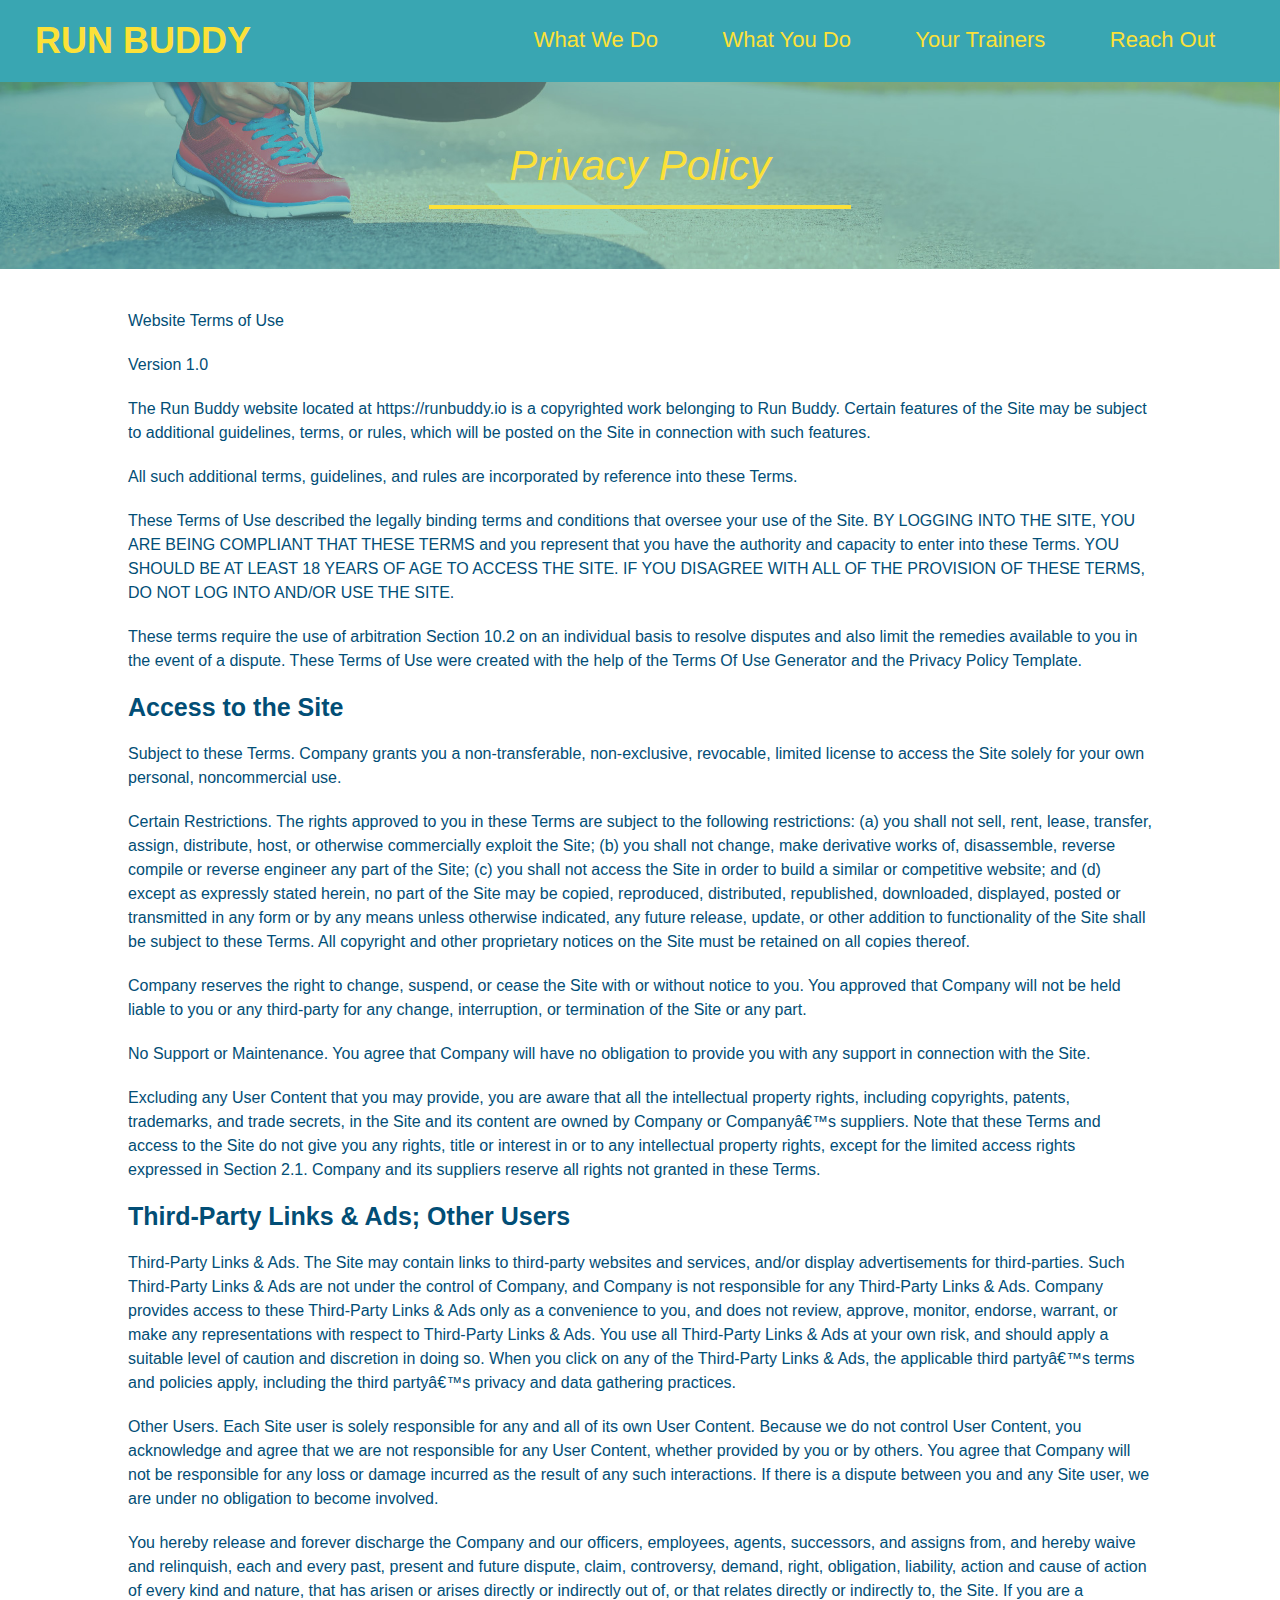
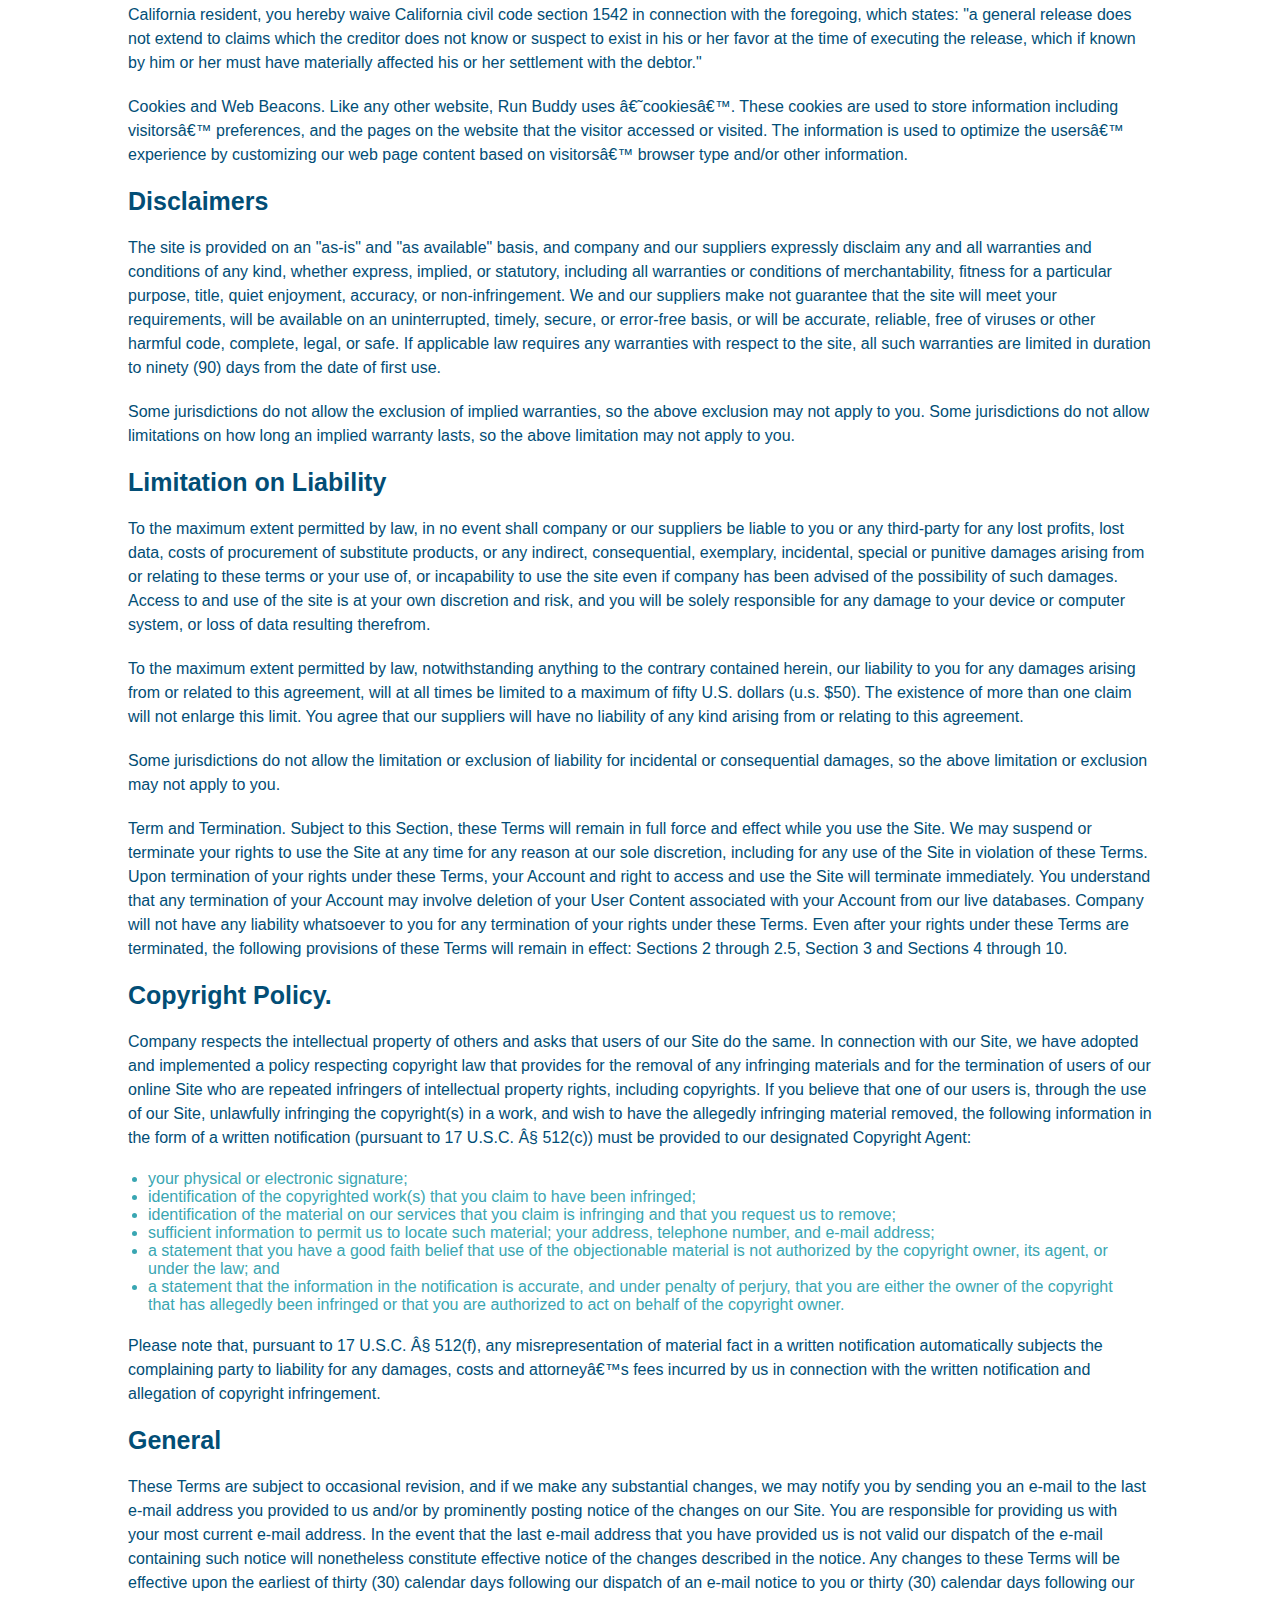
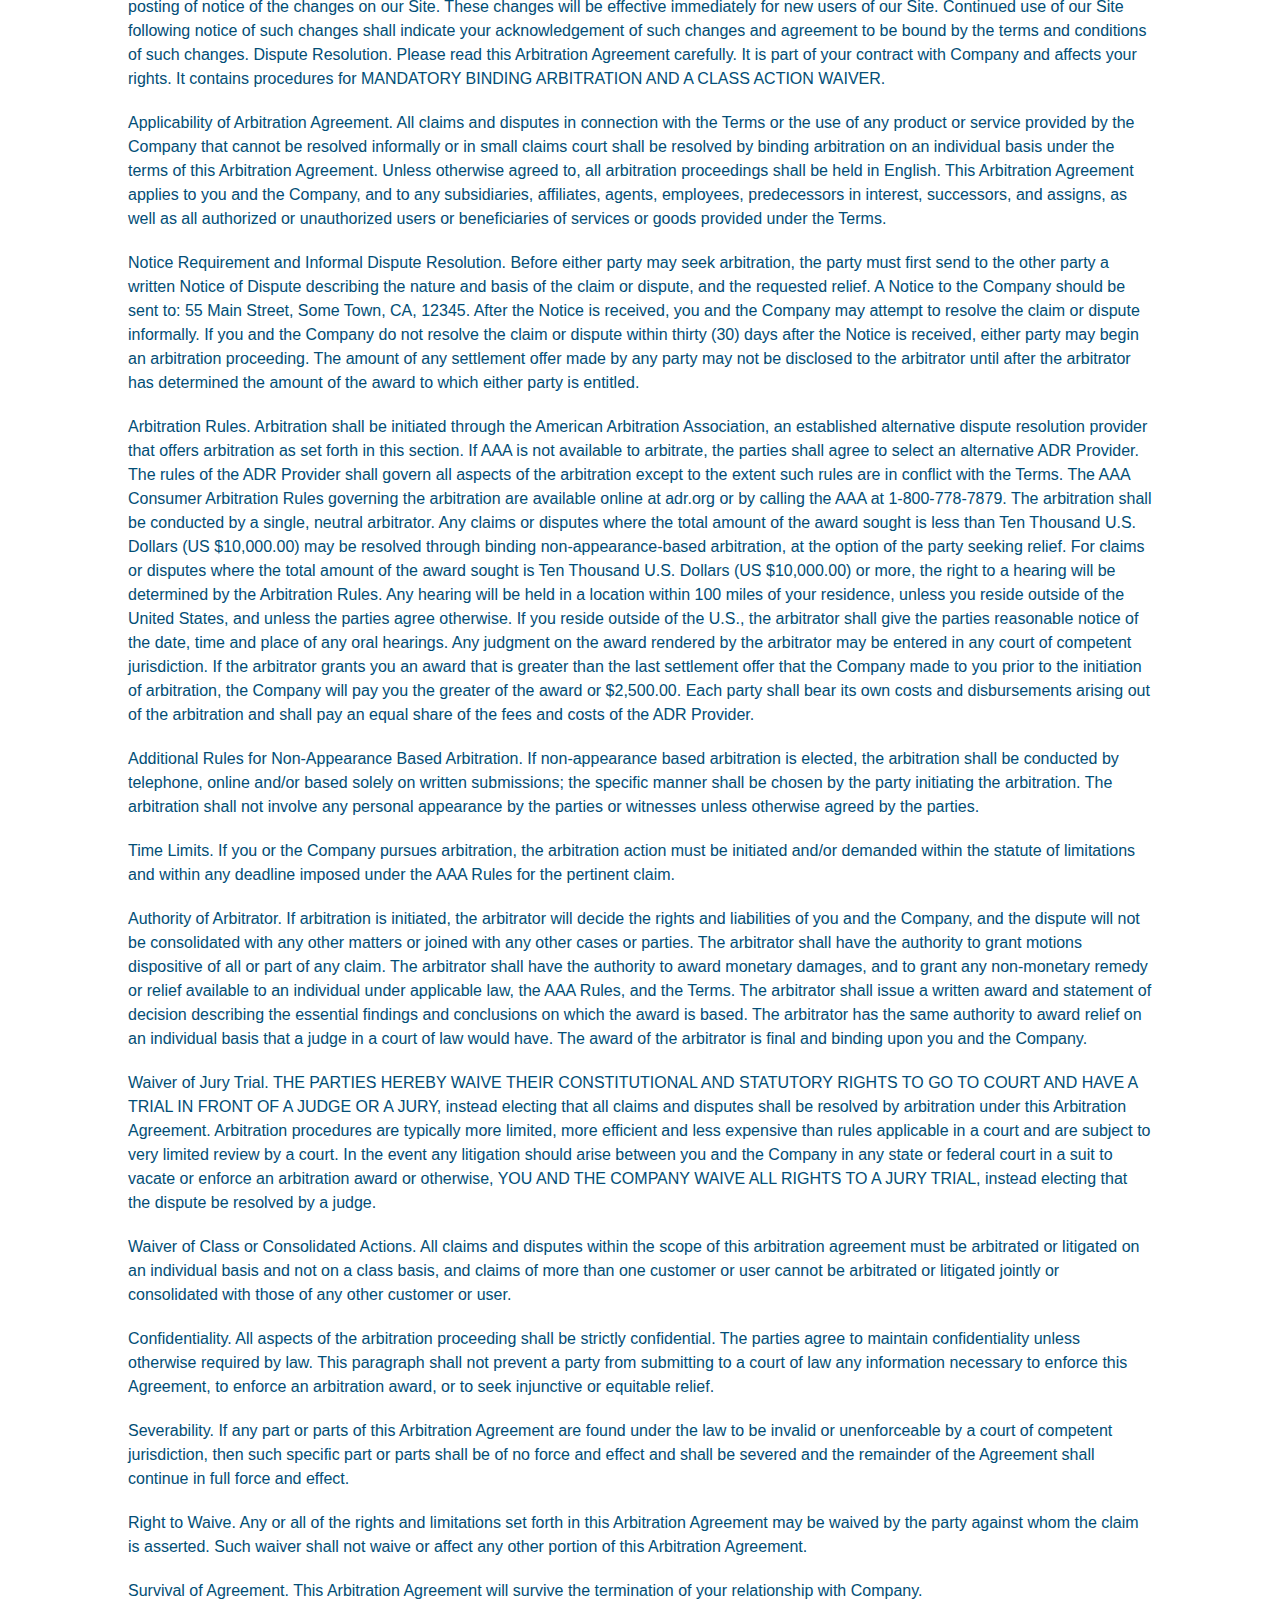
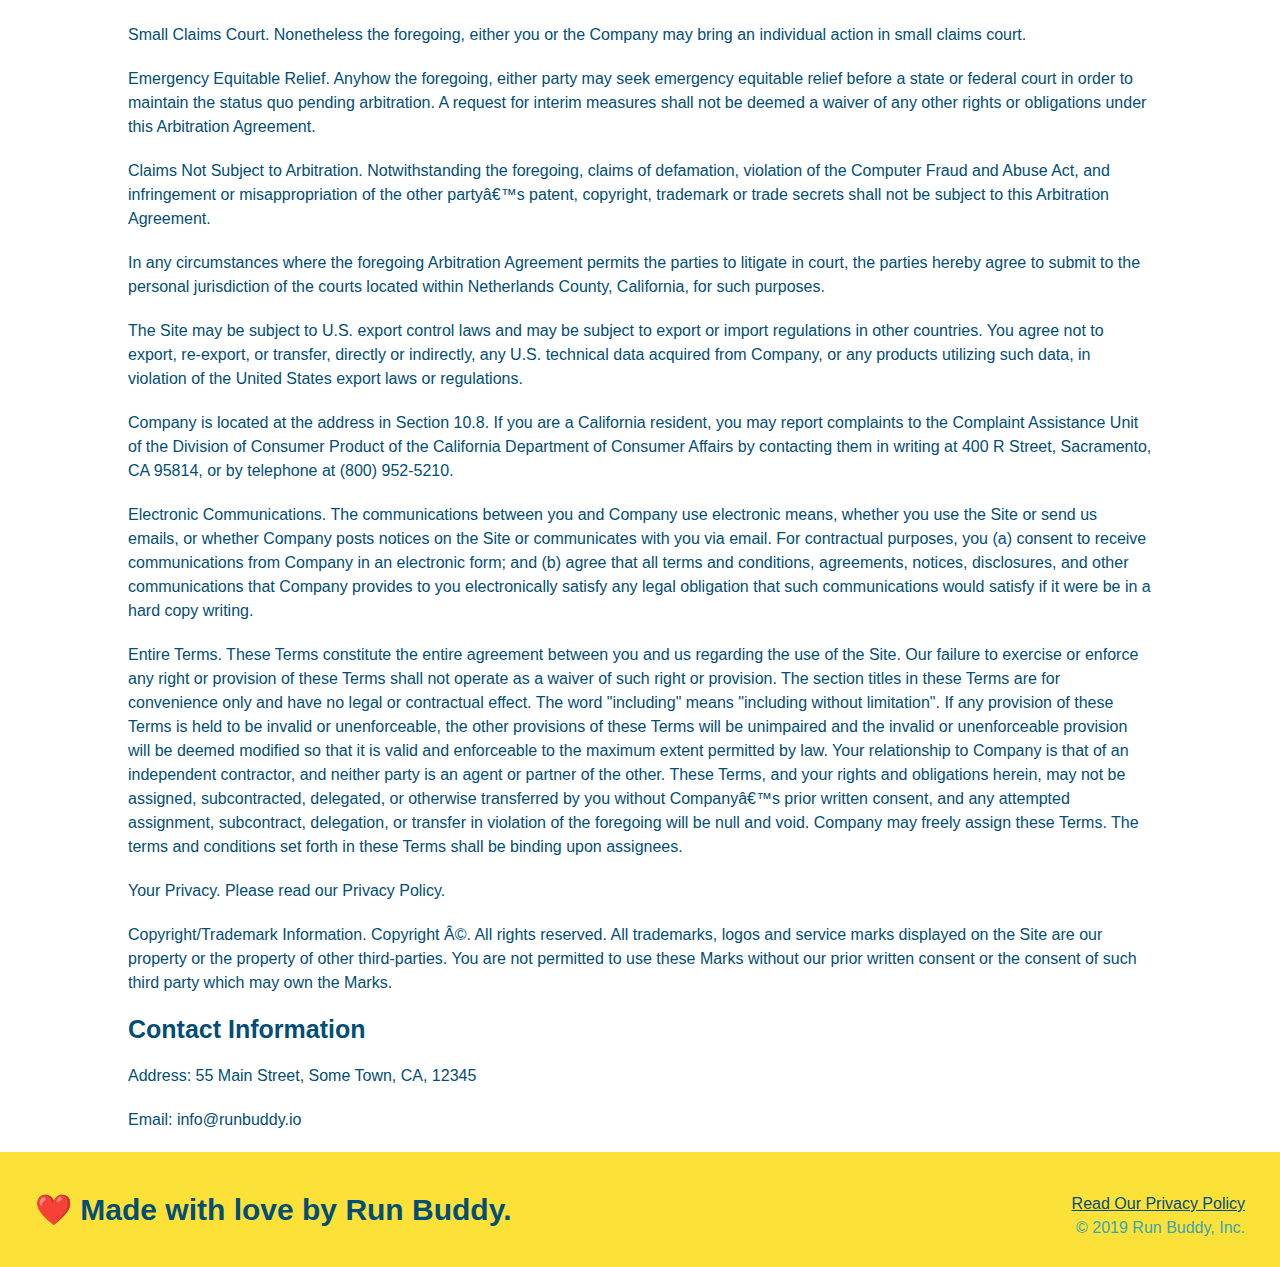
==== privacy-policy.html @ 928c6109 "privacy policy" ====
<html lang="en">
    <head>
        <meta charset="UTF-8" />
        <title>Privacy Policy - Run Buddy</title>
        <link rel="stylesheet" href="./assets/css/style.css" />
        <link rel="stylesheet" href="./assets/css/secondary-styles.css" />
    </head>
    <body>
        <!--navigation-->

        <header>
            <h1>
                <a href="/">RUN BUDDY</a>
            </h1>
            <nav>
                <!--Unordered list element-->
                <ul>
                    <!-- List item element-->
                    <li>
                        <!-- Anchor element-->
                        <a href="./index.html#what-we-do">What We Do</a>
                    </li>
                    <li>
                        <a href="./index.html#what-you-do">What You Do</a>
                    </li>
                    <li>
                        <a href="./index.html#your-trainers">Your Trainers</a>
                    </li>
                    <li>
                        <a href="./index.html#reach-out">Reach Out</a>
                    </li>
                </ul>

            </nav>
        </header>

        <section class="hero hero-secondary">
            <h2 class="page-title">
                Privacy Policy
            </h2>
        </section>
        <article class="secondary-content">
            <p>
                Website Terms of Use
              </p>
        
              <p>
                Version 1.0
              </p>
        
              <p>
                The Run Buddy website located at https://runbuddy.io is a copyrighted work belonging to Run Buddy. Certain
                features of the Site may be subject to additional guidelines, terms, or rules, which will be posted on the Site
                in connection with such features.
              </p>
        
              <p>
                All such additional terms, guidelines, and rules are incorporated by reference into these Terms.
              </p>
        
              <p>
                These Terms of Use described the legally binding terms and conditions that oversee your use of the Site. BY
                LOGGING INTO THE SITE, YOU ARE BEING COMPLIANT THAT THESE TERMS and you represent that you have the authority
                and capacity to enter into these Terms. YOU SHOULD BE AT LEAST 18 YEARS OF AGE TO ACCESS THE SITE. IF YOU
                DISAGREE WITH ALL OF THE PROVISION OF THESE TERMS, DO NOT LOG INTO AND/OR USE THE SITE.
              </p>
        
              <p>
                These terms require the use of arbitration Section 10.2 on an individual basis to resolve disputes and also
                limit the remedies available to you in the event of a dispute. These Terms of Use were created with the help of
                the Terms Of Use Generator and the Privacy Policy Template.
              </p>
        
              <h3>
                Access to the Site
              </h3>
        
              <p>
                Subject to these Terms. Company grants you a non-transferable, non-exclusive, revocable, limited license to
                access the Site solely for your own personal, noncommercial use.
              </p>
        
              <p>
                Certain Restrictions. The rights approved to you in these Terms are subject to the following restrictions: (a)
                you shall not sell, rent, lease, transfer, assign, distribute, host, or otherwise commercially exploit the Site;
                (b) you shall not change, make derivative works of, disassemble, reverse compile or reverse engineer any part of
                the Site; (c) you shall not access the Site in order to build a similar or competitive website; and (d) except
                as expressly stated herein, no part of the Site may be copied, reproduced, distributed, republished, downloaded,
                displayed, posted or transmitted in any form or by any means unless otherwise indicated, any future release,
                update, or other addition to functionality of the Site shall be subject to these Terms. All copyright and other
                proprietary notices on the Site must be retained on all copies thereof.
              </p>
        
              <p>
                Company reserves the right to change, suspend, or cease the Site with or without notice to you. You approved
                that Company will not be held liable to you or any third-party for any change, interruption, or termination of
                the Site or any part.
              </p>
        
              <p>
                No Support or Maintenance. You agree that Company will have no obligation to provide you with any support in
                connection with the Site.
              </p>
        
              <p>
                Excluding any User Content that you may provide, you are aware that all the intellectual property rights,
                including copyrights, patents, trademarks, and trade secrets, in the Site and its content are owned by Company
                or Companyâ€™s suppliers. Note that these Terms and access to the Site do not give you any rights, title or
                interest in or to any intellectual property rights, except for the limited access rights expressed in Section
                2.1. Company and its suppliers reserve all rights not granted in these Terms.
              </p>
        
              <h3>
                Third-Party Links & Ads; Other Users
              </h3>
        
              <p>
                Third-Party Links & Ads. The Site may contain links to third-party websites and services, and/or display
                advertisements for third-parties. Such Third-Party Links & Ads are not under the control of Company, and Company
                is not responsible for any Third-Party Links & Ads. Company provides access to these Third-Party Links & Ads
                only as a convenience to you, and does not review, approve, monitor, endorse, warrant, or make any
                representations with respect to Third-Party Links & Ads. You use all Third-Party Links & Ads at your own risk,
                and should apply a suitable level of caution and discretion in doing so. When you click on any of the
                Third-Party Links & Ads, the applicable third partyâ€™s terms and policies apply, including the third partyâ€™s
                privacy and data gathering practices.
              </p>
        
              <p>
                Other Users. Each Site user is solely responsible for any and all of its own User Content. Because we do not
                control User Content, you acknowledge and agree that we are not responsible for any User Content, whether
                provided by you or by others. You agree that Company will not be responsible for any loss or damage incurred as
                the result of any such interactions. If there is a dispute between you and any Site user, we are under no
                obligation to become involved.
              </p>
        
              <p>
                You hereby release and forever discharge the Company and our officers, employees, agents, successors, and
                assigns from, and hereby waive and relinquish, each and every past, present and future dispute, claim,
                controversy, demand, right, obligation, liability, action and cause of action of every kind and nature, that has
                arisen or arises directly or indirectly out of, or that relates directly or indirectly to, the Site. If you are
                a California resident, you hereby waive California civil code section 1542 in connection with the foregoing,
                which states: "a general release does not extend to claims which the creditor does not know or suspect to exist
                in his or her favor at the time of executing the release, which if known by him or her must have materially
                affected his or her settlement with the debtor."
              </p>
        
              <p>
                Cookies and Web Beacons. Like any other website, Run Buddy uses â€˜cookiesâ€™. These cookies are used to store
                information including visitorsâ€™ preferences, and the pages on the website that the visitor accessed or visited.
                The information is used to optimize the usersâ€™ experience by customizing our web page content based on visitorsâ€™
                browser type and/or other information.
              </p>
        
              <h3>
                Disclaimers
              </h3>
        
              <p>
                The site is provided on an "as-is" and "as available" basis, and company and our suppliers expressly disclaim
                any and all warranties and conditions of any kind, whether express, implied, or statutory, including all
                warranties or conditions of merchantability, fitness for a particular purpose, title, quiet enjoyment, accuracy,
                or non-infringement. We and our suppliers make not guarantee that the site will meet your requirements, will be
                available on an uninterrupted, timely, secure, or error-free basis, or will be accurate, reliable, free of
                viruses or other harmful code, complete, legal, or safe. If applicable law requires any warranties with respect
                to the site, all such warranties are limited in duration to ninety (90) days from the date of first use.
              </p>
        
              <p>
                Some jurisdictions do not allow the exclusion of implied warranties, so the above exclusion may not apply to
                you. Some jurisdictions do not allow limitations on how long an implied warranty lasts, so the above limitation
                may not apply to you.
              </p>
        
              <h3>
                Limitation on Liability
              </h3>
        
              <p>
                To the maximum extent permitted by law, in no event shall company or our suppliers be liable to you or any
                third-party for any lost profits, lost data, costs of procurement of substitute products, or any indirect,
                consequential, exemplary, incidental, special or punitive damages arising from or relating to these terms or
                your use of, or incapability to use the site even if company has been advised of the possibility of such
                damages. Access to and use of the site is at your own discretion and risk, and you will be solely responsible
                for any damage to your device or computer system, or loss of data resulting therefrom.
              </p>
        
              <p>
                To the maximum extent permitted by law, notwithstanding anything to the contrary contained herein, our liability
                to you for any damages arising from or related to this agreement, will at all times be limited to a maximum of
                fifty U.S. dollars (u.s. $50). The existence of more than one claim will not enlarge this limit. You agree that
                our suppliers will have no liability of any kind arising from or relating to this agreement.
              </p>
        
              <p>
                Some jurisdictions do not allow the limitation or exclusion of liability for incidental or consequential
                damages, so the above limitation or exclusion may not apply to you.
              </p>
        
              <p>
                Term and Termination. Subject to this Section, these Terms will remain in full force and effect while you use
                the Site. We may suspend or terminate your rights to use the Site at any time for any reason at our sole
                discretion, including for any use of the Site in violation of these Terms. Upon termination of your rights under
                these Terms, your Account and right to access and use the Site will terminate immediately. You understand that
                any termination of your Account may involve deletion of your User Content associated with your Account from our
                live databases. Company will not have any liability whatsoever to you for any termination of your rights under
                these Terms. Even after your rights under these Terms are terminated, the following provisions of these Terms
                will remain in effect: Sections 2 through 2.5, Section 3 and Sections 4 through 10.
              </p>
        
              <h3>
                Copyright Policy.
              </h3>
        
              <p>
                Company respects the intellectual property of others and asks that users of our Site do the same. In connection
                with our Site, we have adopted and implemented a policy respecting copyright law that provides for the removal
                of any infringing materials and for the termination of users of our online Site who are repeated infringers of
                intellectual property rights, including copyrights. If you believe that one of our users is, through the use of
                our Site, unlawfully infringing the copyright(s) in a work, and wish to have the allegedly infringing material
                removed, the following information in the form of a written notification (pursuant to 17 U.S.C. Â§ 512(c)) must
                be provided to our designated Copyright Agent:
              </p>
        
              <ul>
                <li>
                  your physical or electronic signature;
                </li>
                <li>
                  identification of the copyrighted work(s) that you claim to have been infringed;
                </li>
                <li>
                  identification of the material on our services that you claim is infringing and that you request us to remove;
                </li>
                <li>
                  sufficient information to permit us to locate such material; your address, telephone number, and e-mail
                  address;
                </li>
                <li>
                  a statement that you have a good faith belief that use of the objectionable material is not authorized by the
                  copyright owner, its agent, or under the law; and
                </li>
                <li>
                  a statement that the information in the notification is accurate, and under penalty of perjury, that you are
                  either the owner of the copyright that has allegedly been infringed or that you are authorized to act on
                  behalf of the copyright owner.
                </li>
              </ul>
        
              <p>
                Please note that, pursuant to 17 U.S.C. Â§ 512(f), any misrepresentation of material fact in a written
                notification automatically subjects the complaining party to liability for any damages, costs and attorneyâ€™s
                fees incurred by us in connection with the written notification and allegation of copyright infringement.
              </p>
        
              <h3>
                General
              </h3>
        
              <p>
                These Terms are subject to occasional revision, and if we make any substantial changes, we may notify you by
                sending you an e-mail to the last e-mail address you provided to us and/or by prominently posting notice of the
                changes on our Site. You are responsible for providing us with your most current e-mail address. In the event
                that the last e-mail address that you have provided us is not valid our dispatch of the e-mail containing such
                notice will nonetheless constitute effective notice of the changes described in the notice. Any changes to these
                Terms will be effective upon the earliest of thirty (30) calendar days following our dispatch of an e-mail
                notice to you or thirty (30) calendar days following our posting of notice of the changes on our Site. These
                changes will be effective immediately for new users of our Site. Continued use of our Site following notice of
                such changes shall indicate your acknowledgement of such changes and agreement to be bound by the terms and
                conditions of such changes. Dispute Resolution. Please read this Arbitration Agreement carefully. It is part of
                your contract with Company and affects your rights. It contains procedures for MANDATORY BINDING ARBITRATION AND
                A CLASS ACTION WAIVER.
              </p>
        
              <p>
                Applicability of Arbitration Agreement. All claims and disputes in connection with the Terms or the use of any
                product or service provided by the Company that cannot be resolved informally or in small claims court shall be
                resolved by binding arbitration on an individual basis under the terms of this Arbitration Agreement. Unless
                otherwise agreed to, all arbitration proceedings shall be held in English. This Arbitration Agreement applies to
                you and the Company, and to any subsidiaries, affiliates, agents, employees, predecessors in interest,
                successors, and assigns, as well as all authorized or unauthorized users or beneficiaries of services or goods
                provided under the Terms.
              </p>
        
              <p>
                Notice Requirement and Informal Dispute Resolution. Before either party may seek arbitration, the party must
                first send to the other party a written Notice of Dispute describing the nature and basis of the claim or
                dispute, and the requested relief. A Notice to the Company should be sent to: 55 Main Street, Some Town, CA,
                12345. After the Notice is received, you and the Company may attempt to resolve the claim or dispute informally.
                If you and the Company do not resolve the claim or dispute within thirty (30) days after the Notice is received,
                either party may begin an arbitration proceeding. The amount of any settlement offer made by any party may not
                be disclosed to the arbitrator until after the arbitrator has determined the amount of the award to which either
                party is entitled.
              </p>
        
              <p>
                Arbitration Rules. Arbitration shall be initiated through the American Arbitration Association, an established
                alternative dispute resolution provider that offers arbitration as set forth in this section. If AAA is not
                available to arbitrate, the parties shall agree to select an alternative ADR Provider. The rules of the ADR
                Provider shall govern all aspects of the arbitration except to the extent such rules are in conflict with the
                Terms. The AAA Consumer Arbitration Rules governing the arbitration are available online at adr.org or by
                calling the AAA at 1-800-778-7879. The arbitration shall be conducted by a single, neutral arbitrator. Any
                claims or disputes where the total amount of the award sought is less than Ten Thousand U.S. Dollars (US
                $10,000.00) may be resolved through binding non-appearance-based arbitration, at the option of the party seeking
                relief. For claims or disputes where the total amount of the award sought is Ten Thousand U.S. Dollars (US
                $10,000.00) or more, the right to a hearing will be determined by the Arbitration Rules. Any hearing will be
                held in a location within 100 miles of your residence, unless you reside outside of the United States, and
                unless the parties agree otherwise. If you reside outside of the U.S., the arbitrator shall give the parties
                reasonable notice of the date, time and place of any oral hearings. Any judgment on the award rendered by the
                arbitrator may be entered in any court of competent jurisdiction. If the arbitrator grants you an award that is
                greater than the last settlement offer that the Company made to you prior to the initiation of arbitration, the
                Company will pay you the greater of the award or $2,500.00. Each party shall bear its own costs and
                disbursements arising out of the arbitration and shall pay an equal share of the fees and costs of the ADR
                Provider.
              </p>
        
              <p>
                Additional Rules for Non-Appearance Based Arbitration. If non-appearance based arbitration is elected, the
                arbitration shall be conducted by telephone, online and/or based solely on written submissions; the specific
                manner shall be chosen by the party initiating the arbitration. The arbitration shall not involve any personal
                appearance by the parties or witnesses unless otherwise agreed by the parties.
              </p>
        
              <p>
                Time Limits. If you or the Company pursues arbitration, the arbitration action must be initiated and/or demanded
                within the statute of limitations and within any deadline imposed under the AAA Rules for the pertinent claim.
              </p>
        
              <p>
                Authority of Arbitrator. If arbitration is initiated, the arbitrator will decide the rights and liabilities of
                you and the Company, and the dispute will not be consolidated with any other matters or joined with any other
                cases or parties. The arbitrator shall have the authority to grant motions dispositive of all or part of any
                claim. The arbitrator shall have the authority to award monetary damages, and to grant any non-monetary remedy
                or relief available to an individual under applicable law, the AAA Rules, and the Terms. The arbitrator shall
                issue a written award and statement of decision describing the essential findings and conclusions on which the
                award is based. The arbitrator has the same authority to award relief on an individual basis that a judge in a
                court of law would have. The award of the arbitrator is final and binding upon you and the Company.
              </p>
        
              <p>
                Waiver of Jury Trial. THE PARTIES HEREBY WAIVE THEIR CONSTITUTIONAL AND STATUTORY RIGHTS TO GO TO COURT AND HAVE
                A TRIAL IN FRONT OF A JUDGE OR A JURY, instead electing that all claims and disputes shall be resolved by
                arbitration under this Arbitration Agreement. Arbitration procedures are typically more limited, more efficient
                and less expensive than rules applicable in a court and are subject to very limited review by a court. In the
                event any litigation should arise between you and the Company in any state or federal court in a suit to vacate
                or enforce an arbitration award or otherwise, YOU AND THE COMPANY WAIVE ALL RIGHTS TO A JURY TRIAL, instead
                electing that the dispute be resolved by a judge.
              </p>
        
              <p>
                Waiver of Class or Consolidated Actions. All claims and disputes within the scope of this arbitration agreement
                must be arbitrated or litigated on an individual basis and not on a class basis, and claims of more than one
                customer or user cannot be arbitrated or litigated jointly or consolidated with those of any other customer or
                user.
              </p>
        
              <p>
                Confidentiality. All aspects of the arbitration proceeding shall be strictly confidential. The parties agree to
                maintain confidentiality unless otherwise required by law. This paragraph shall not prevent a party from
                submitting to a court of law any information necessary to enforce this Agreement, to enforce an arbitration
                award, or to seek injunctive or equitable relief.
              </p>
        
              <p>
                Severability. If any part or parts of this Arbitration Agreement are found under the law to be invalid or
                unenforceable by a court of competent jurisdiction, then such specific part or parts shall be of no force and
                effect and shall be severed and the remainder of the Agreement shall continue in full force and effect.
              </p>
        
              <p>
                Right to Waive. Any or all of the rights and limitations set forth in this Arbitration Agreement may be waived
                by the party against whom the claim is asserted. Such waiver shall not waive or affect any other portion of this
                Arbitration Agreement.
              </p>
        
              <p>
                Survival of Agreement. This Arbitration Agreement will survive the termination of your relationship with
                Company.
              </p>
        
              <p>
                Small Claims Court. Nonetheless the foregoing, either you or the Company may bring an individual action in small
                claims court.
              </p>
        
              <p>
                Emergency Equitable Relief. Anyhow the foregoing, either party may seek emergency equitable relief before a
                state or federal court in order to maintain the status quo pending arbitration. A request for interim measures
                shall not be deemed a waiver of any other rights or obligations under this Arbitration Agreement.
              </p>
        
              <p>
                Claims Not Subject to Arbitration. Notwithstanding the foregoing, claims of defamation, violation of the
                Computer Fraud and Abuse Act, and infringement or misappropriation of the other partyâ€™s patent, copyright,
                trademark or trade secrets shall not be subject to this Arbitration Agreement.
              </p>
        
              <p>
                In any circumstances where the foregoing Arbitration Agreement permits the parties to litigate in court, the
                parties hereby agree to submit to the personal jurisdiction of the courts located within Netherlands County,
                California, for such purposes.
              </p>
        
              <p>
                The Site may be subject to U.S. export control laws and may be subject to export or import regulations in other
                countries. You agree not to export, re-export, or transfer, directly or indirectly, any U.S. technical data
                acquired from Company, or any products utilizing such data, in violation of the United States export laws or
                regulations.
              </p>
        
              <p>
                Company is located at the address in Section 10.8. If you are a California resident, you may report complaints
                to the Complaint Assistance Unit of the Division of Consumer Product of the California Department of Consumer
                Affairs by contacting them in writing at 400 R Street, Sacramento, CA 95814, or by telephone at (800) 952-5210.
              </p>
        
              <p>
                Electronic Communications. The communications between you and Company use electronic means, whether you use the
                Site or send us emails, or whether Company posts notices on the Site or communicates with you via email. For
                contractual purposes, you (a) consent to receive communications from Company in an electronic form; and (b)
                agree that all terms and conditions, agreements, notices, disclosures, and other communications that Company
                provides to you electronically satisfy any legal obligation that such communications would satisfy if it were be
                in a hard copy writing.
              </p>
        
              <p>
                Entire Terms. These Terms constitute the entire agreement between you and us regarding the use of the Site. Our
                failure to exercise or enforce any right or provision of these Terms shall not operate as a waiver of such right
                or provision. The section titles in these Terms are for convenience only and have no legal or contractual
                effect. The word "including" means "including without limitation". If any provision of these Terms is held to be
                invalid or unenforceable, the other provisions of these Terms will be unimpaired and the invalid or
                unenforceable provision will be deemed modified so that it is valid and enforceable to the maximum extent
                permitted by law. Your relationship to Company is that of an independent contractor, and neither party is an
                agent or partner of the other. These Terms, and your rights and obligations herein, may not be assigned,
                subcontracted, delegated, or otherwise transferred by you without Companyâ€™s prior written consent, and any
                attempted assignment, subcontract, delegation, or transfer in violation of the foregoing will be null and void.
                Company may freely assign these Terms. The terms and conditions set forth in these Terms shall be binding upon
                assignees.
              </p>
        
              <p>
                Your Privacy. Please read our Privacy Policy.
              </p>
        
              <p>
                Copyright/Trademark Information. Copyright Â©. All rights reserved. All trademarks, logos and service marks
                displayed on the Site are our property or the property of other third-parties. You are not permitted to use
                these Marks without our prior written consent or the consent of such third party which may own the Marks.
              </p>
        
              <h3>
                Contact Information
              </h3>
        
              <p>
                Address: 55 Main Street, Some Town, CA, 12345
              </p>
        
              <p>
                Email: info@runbuddy.io
              </p>
        
        </article>

        <!-- footer-->
        <footer>
            <h2>❤️ Made with love by Run Buddy.</h2>
            <div>
                <a href="#">Read Our Privacy Policy</a><br />
                &copy; 2019 Run Buddy, Inc.
            </div>
        </footer>
    </body>
</html>
---- assets/css/style.css ----
body {
    font-family: Helvetica, Arial, sans-serif;
    color: #39a6b2;
}

/* apply styles to the <header> */
header {
    padding: 20px 35px;
    background-color: #39a6b2;
}

header h1 {
    font-weight: bold;
    font-size: 36px;
    color: #fce138;
    margin: 0;
    display: inline;
}

header a {
    text-decoration: none;
    color: #fce138
}

header nav {
    float: right;
    margin: 7px 0;
}

header nav ul li {
    display: inline;
}

header nav ul li a {
    margin: 0 30px;
    font-weight: lighter;
    font-size: 22px;
}

* {
    margin: 0;
    padding: 0;
    box-sizing: border-box;
}

footer {
    background: #fce138;
    width: 100%;
    padding: 40px 35px;
}

footer h2 {
    display: inline;
    color: #024e76;
    font-size: 30px;
    margin: 0;
}

footer div {
    float: right;
    line-height: 1.5;
    text-align: right;
}

footer a {
    color: #024e76;
}

section {
    padding: 60px;
}

/* Hero Style Start */
.hero {
    background-image: url("../images/hero-bg.jpg");
    height: 600px;
    background-size: cover;
    background-position: center;
    position: relative;
}

/* these two colors will override the ones above in .hero */
.hero-secondary {
    background-color: black;
    color: red;
}

.hero-form {
    border: 3px solid #024e76;
    background-color:#fce138;
    padding: 20px;
    width: 500px;
    color: #024e76;
    position: absolute;
    bottom: 120px;
    right: 140px;
}

.hero-form h3 {
    font-size: 24px;
    margin:0;
}

.hero-form p {
    margin: 5px 0 15px 0;
}

.form-input {
    border: 1px solid #024e76;
    display: block;
    padding: 7px 15px;
    font-size: 16px;
    color: #024e76;
    width: 94%;
    margin-bottom: 15px;
}

.hero-form label {
    margin: 0 5
}

.hero-form button {
    color: #fce138;
    background-color: #024e76;
    border: none;
    padding: 10px 20px;
    font-size: 16px;
}

/* Hero Style End */

.intro {
    text-align: center;
}

.intro p {
    line-height: 1.7;
    color: #39a6b2;
    width: 80%;
    font-size: 20px;
    margin: 0 auto;
}

.steps {
    text-align: center;
    background: #fce138;
}

.steps div {
    margin-bottom: 80px;
}

.steps img {
    width: 15%;
    margin: 10px 0
}

.steps h3 {
    color: #024e76;
    font-size: 46px;
    margin-top: 10px;
}

.steps p {
    color: #39a6b2;
    font-size: 23px;
}

.steps span {
    font-size: 38px;
}

.section-title {
    font-size: 55px;
    color: #024e76;
    margin-bottom: 35px;
    padding: 0 100px 20px 100px;
    display: inline-block;
    border-bottom: 3px solid;
}

.primary-border {
    border-color: #fce138;
}

.secondary-border {
    border-color: #39a6b2;
}
.trainers {
     text-align: center;
 }

.trainer {
    width: 900px;
    margin: 0 auto 30px auto;
    background: #024e76;
    color: #fce138;
    overflow: auto
}

.trainer img {
    width: 35%;
    float: left;
}

.trainer-bio {
    padding: 35px;
    float: left;
    width: 65%;
}

.text-left {
    text-align: left;
}

.text-right {
    text-align: right;
}

.trainer-bio h3 {
    font-size: 32px;
    margin-bottom: 8px;
}

.trainer-bio h4 {
    font-weight: lighter;
    font-size: 26px;
    margin-bottom: 25px;
}

.trainer-bio p {
    font-size: 17px;
    line-height: 1.3;
}

/* REACH OUT STYLES START */
.contact {
    background: #024e76;
    text-align: center;
}

.contact h2 {
    color: #fce138;
}

.contact-info iframe {
    width: 400px;
    height: 400px;
}

.contact-info div {
    width: 410px;
    display: inline-block;
    vertical-align: top;
    text-align: left;
    margin: 30px 0 0 60px;
    color: white;
}

.contact-info h3 {
    color: #fce138;
    font-size: 32px;
}

.contact-info p, .contact-info address {
    margin: 20px 0;
    line-height: 1.5;
    font-size: 20px;
    font-style: normal;
}

.contact-info a {
    color: #fce138;
}

/* REACH OUT STYLES END */
---- assets/css/secondary-styles.css ----
.hero {
    background-position: bottom;
    height: auto;
    text-align: center;
    margin-bottom: 40px;
}

.page-title {
    color: #fce138;
    display: inline-block;
    border-bottom: 4px solid #fce138;
    padding: 0 80px 15px 80px;
    font-weight: normal;
    font-size: 42px;
    font-style: italic;
}

.secondary-content {
    width: 80%;
    margin:auto;
    color:#024e76;
}

.secondary-content h3 {
    font-size: 25px;
    margin: 20px 0 20px 0;
}

.secondary-content p {
    font-size: 16px;
    line-height: 1.5;
    margin: 20px 0 20px 0;
}

.secondary-content ul {
    margin: 15px 20px 15px 20px;
}

.secondary-content ul li {
    color: #39a6b2;
}
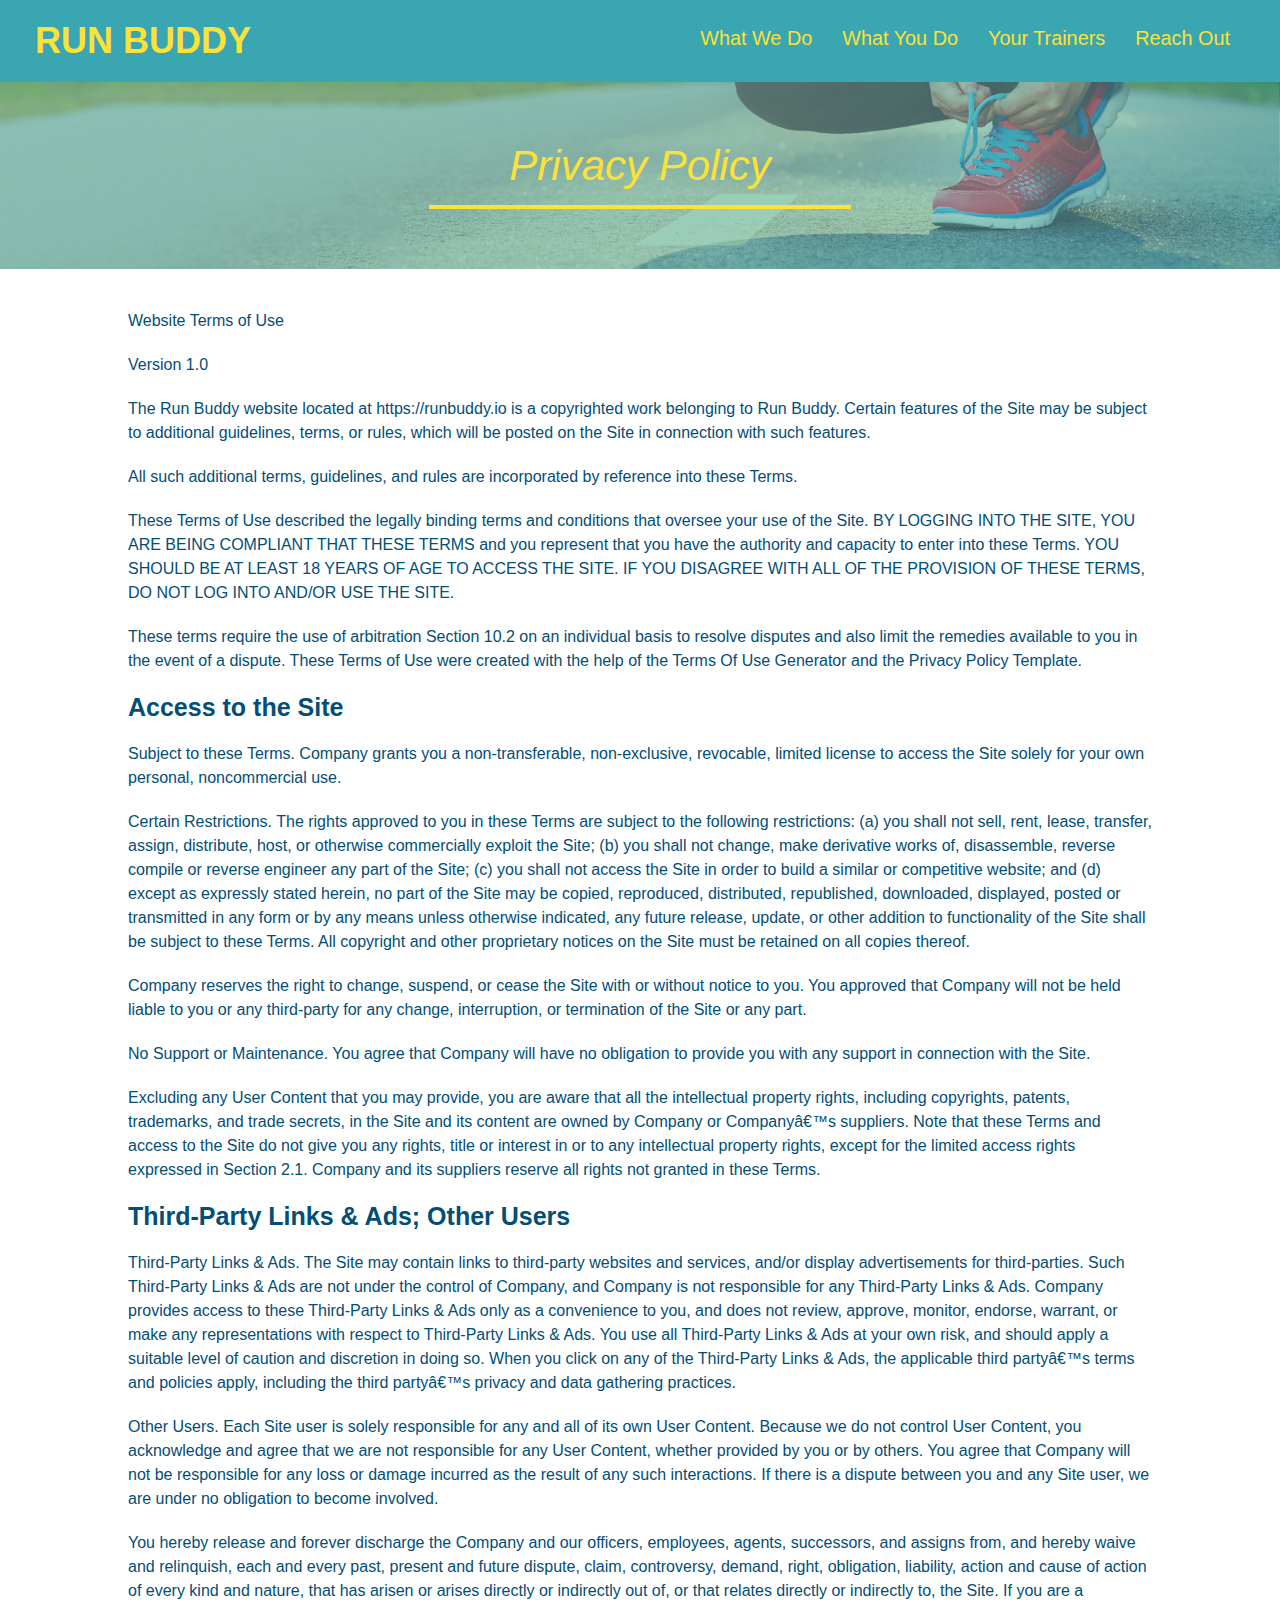
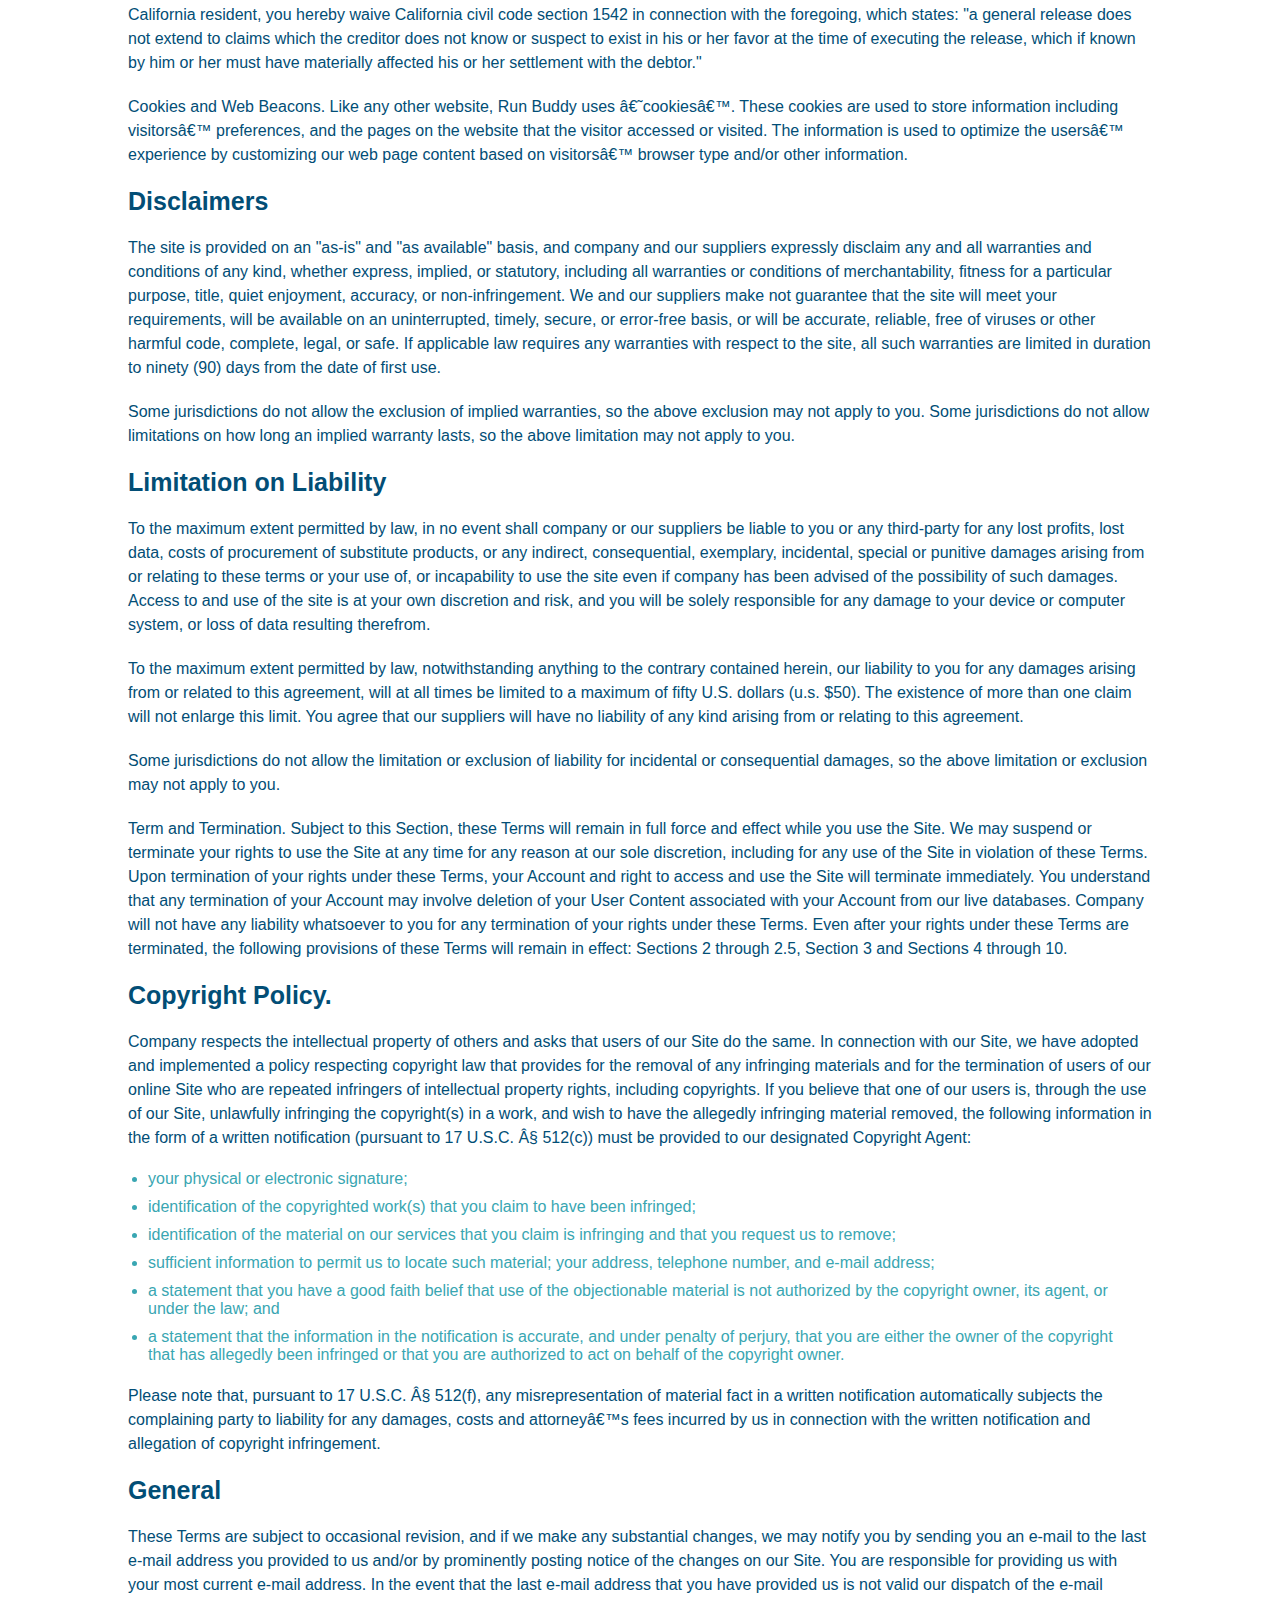
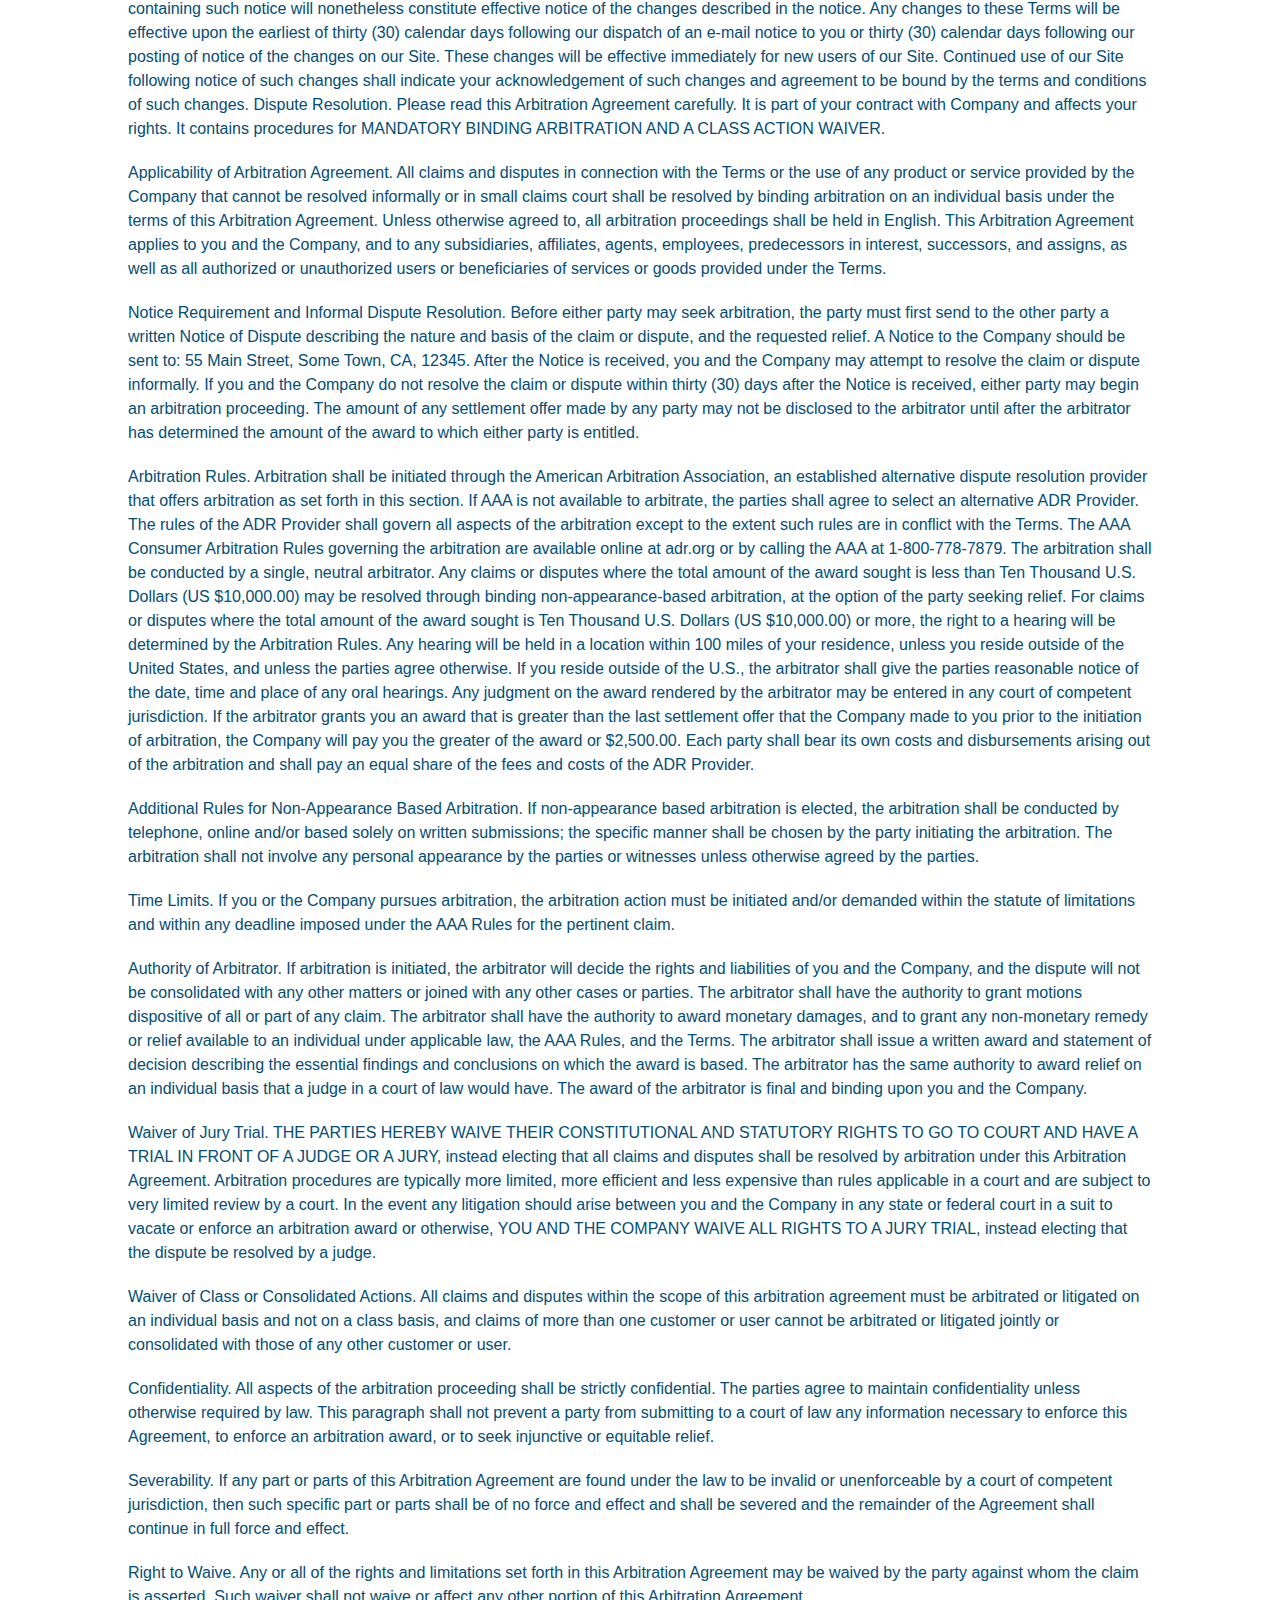
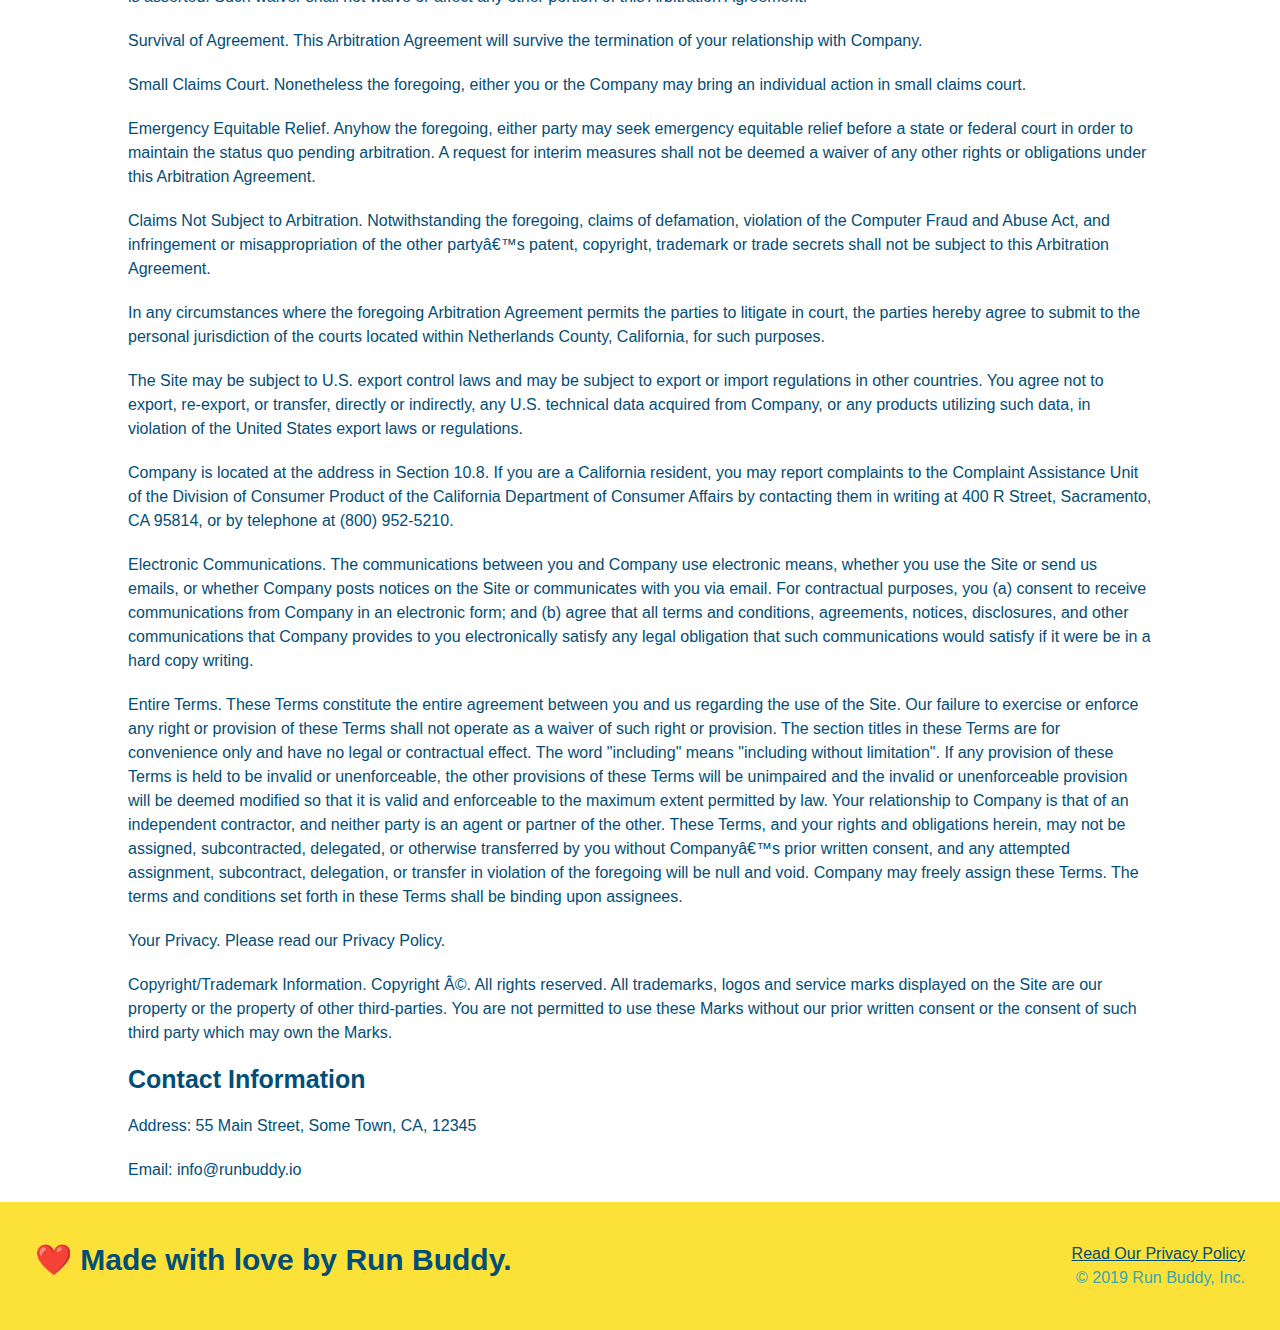
==== commit 186076c7: "added media queries" ====
--- a/privacy-policy.html
+++ b/privacy-policy.html
@@ -4,6 +4,7 @@
         <title>Privacy Policy - Run Buddy</title>
         <link rel="stylesheet" href="./assets/css/style.css" />
         <link rel="stylesheet" href="./assets/css/secondary-styles.css" />
+        <meta name="viewport" content="width=device-width, initial-scale=1.0" />
     </head>
     <body>
         <!--navigation-->
--- a/assets/css/style.css
+++ b/assets/css/style.css
@@ -7,6 +7,9 @@
 header {
     padding: 20px 35px;
     background-color: #39a6b2;
+    display: flex;
+    justify-content: space-between;
+    flex-wrap: wrap;
 }
 
 header h1 {
@@ -14,7 +17,6 @@
     font-size: 36px;
     color: #fce138;
     margin: 0;
-    display: inline;
 }
 
 header a {
@@ -23,18 +25,21 @@
 }
 
 header nav {
-    float: right;
     margin: 7px 0;
 }
 
-header nav ul li {
-    display: inline;
+header nav ul {
+    display: flex;
+    flex-wrap: wrap;
+    justify-content: space-between;
+    align-items: center;
+    list-style: none;
 }
 
 header nav ul li a {
-    margin: 0 30px;
+    padding: 10px 15px;
     font-weight: lighter;
-    font-size: 22px;
+    font-size: 1.55vw;
 }
 
 * {
@@ -44,20 +49,21 @@
 }
 
 footer {
+    display: flex;
+    justify-content: space-between;
+    flex-wrap: wrap;
     background: #fce138;
     width: 100%;
     padding: 40px 35px;
 }
 
 footer h2 {
-    display: inline;
     color: #024e76;
     font-size: 30px;
     margin: 0;
 }
 
 footer div {
-    float: right;
     line-height: 1.5;
     text-align: right;
 }
@@ -72,11 +78,13 @@
 
 /* Hero Style Start */
 .hero {
+    display: flex;
+    justify-content: center;
+    flex-wrap: wrap;
     background-image: url("../images/hero-bg.jpg");
-    height: 600px;
     background-size: cover;
     background-position: center;
-    position: relative;
+    align-items: flex-start;
 }
 
 /* these two colors will override the ones above in .hero */
@@ -89,11 +97,9 @@
     border: 3px solid #024e76;
     background-color:#fce138;
     padding: 20px;
-    width: 500px;
-    color: #024e76;
-    position: absolute;
-    bottom: 120px;
-    right: 140px;
+    color: #024e76;
+    width: 40%;
+    margin: 3.5%;
 }
 
 .hero-form h3 {
@@ -127,11 +133,22 @@
     font-size: 16px;
 }
 
+.hero-cta {
+    width: 35%;
+    text-align: right;
+    margin: 3.5%;
+    color: #fff;
+    font-size: 18px;
+    line-height: 1.2;
+}
+
+.hero-cta h2 {
+    font-style: italic;
+    font-size: 55px;
+    color: #fce138;
+}
+
 /* Hero Style End */
-
-.intro {
-    text-align: center;
-}
 
 .intro p {
     line-height: 1.7;
@@ -139,44 +156,69 @@
     width: 80%;
     font-size: 20px;
     margin: 0 auto;
+    text-align: center;
 }
 
 .steps {
+    background: #fce138;
+}
+
+.step {
+    margin: 50px auto;
+    padding-bottom: 50px;
+    width: 80%;
+    border-bottom: 1px solid #39a6b2;
+    display: flex;
+    flex-wrap: wrap;
+    align-items: center;
+    justify-content: space-between;
+}
+
+.step h3 {
+    color: #024e76;
+    font-size: 46px;
+    flex: 1 30%;
+}
+
+.step-text {
+    flex: 12;
+}
+
+.step-text p {
+    color: #39a6b2;
+    font-size: 18px;
+}
+
+.step-text h4 {
+    font-size: 26px;
+    line-height: 1.5;
+    color: #024e76;
+}
+
+.step-info {
+    display: flex;
+    flex: 2 70%;
+    flex-wrap: wrap;
+    align-items: center;
+}
+
+.step-img {
+    flex: 1 12%;
+    margin-right: 20px;
+}
+
+.step-img img {
+    max-width: 100%;
+}
+
+.section-title {
+    font-size: 48px;
+    color: #024e76;
+    border-bottom: 3px solid;
+    padding-bottom: 20px;
     text-align: center;
-    background: #fce138;
-}
-
-.steps div {
-    margin-bottom: 80px;
-}
-
-.steps img {
-    width: 15%;
-    margin: 10px 0
-}
-
-.steps h3 {
-    color: #024e76;
-    font-size: 46px;
-    margin-top: 10px;
-}
-
-.steps p {
-    color: #39a6b2;
-    font-size: 23px;
-}
-
-.steps span {
-    font-size: 38px;
-}
-
-.section-title {
-    font-size: 55px;
-    color: #024e76;
-    margin-bottom: 35px;
-    padding: 0 100px 20px 100px;
-    display: inline-block;
-    border-bottom: 3px solid;
+    margin: 0 auto 35px auto;
+    width: 50%;
 }
 
 .primary-border {
@@ -187,26 +229,27 @@
     border-color: #39a6b2;
 }
 .trainers {
-     text-align: center;
- }
+    width: 100%;
+    margin: 0 auto;
+    display: flex;
+    flex-wrap: wrap;
+    justify-content: space-around;
+}
 
 .trainer {
-    width: 900px;
-    margin: 0 auto 30px auto;
+    margin: 20px;
     background: #024e76;
     color: #fce138;
-    overflow: auto
+    flex: 1;
 }
 
 .trainer img {
-    width: 35%;
-    float: left;
+    width: 100%;
 }
 
 .trainer-bio {
-    padding: 35px;
-    float: left;
-    width: 65%;
+    padding: 25px;
+    line-height: 1.3;
 }
 
 .text-left {
@@ -217,43 +260,49 @@
     text-align: right;
 }
 
+.flex-row {
+    display: flex;
+}
+
 .trainer-bio h3 {
-    font-size: 32px;
-    margin-bottom: 8px;
+    font-size: 28px;
 }
 
 .trainer-bio h4 {
     font-weight: lighter;
-    font-size: 26px;
-    margin-bottom: 25px;
+    font-size: 22px;
+    margin-bottom: 15px;
 }
 
 .trainer-bio p {
     font-size: 17px;
-    line-height: 1.3;
 }
 
 /* REACH OUT STYLES START */
 .contact {
     background: #024e76;
-    text-align: center;
 }
 
 .contact h2 {
     color: #fce138;
 }
 
+.contact-info {
+    display: flex;
+    justify-content: space-between;
+    flex-wrap: wrap;
+}
+
+.contact-info > * {
+    flex: 1;
+    margin: 15px;
+}
+
 .contact-info iframe {
-    width: 400px;
     height: 400px;
 }
 
 .contact-info div {
-    width: 410px;
-    display: inline-block;
-    vertical-align: top;
-    text-align: left;
-    margin: 30px 0 0 60px;
     color: white;
 }
 
@@ -265,7 +314,7 @@
 .contact-info p, .contact-info address {
     margin: 20px 0;
     line-height: 1.5;
-    font-size: 20px;
+    font-size: 16px;
     font-style: normal;
 }
 
@@ -273,5 +322,132 @@
     color: #fce138;
 }
 
+.contact-form input, .contact-form textarea {
+    border: 1px solid #024e76;
+    display: block;
+    padding: 7px 15px;
+    font-size: 16px;
+    color: #024e76;
+    width: 100%;
+    margin-bottom: 15px;
+    margin-top: 5px;
+}
+
+.contact-form button {
+    width: 100%;
+    border: none;
+    background: #fce138;
+    color: #024e76;
+    text-align: center;
+    padding: 15px 0;
+    font-size: 16px;
+}
+
 /* REACH OUT STYLES END */
 
+/* MEDIA QUERY FOR SMALLER DESKTOP SCREENS AND SMALLER */
+@media screen and (max-width: 980px) {
+        /* this will be applied to any screen smaller than 980px */
+    header {
+        padding-bottom: 0;
+        justify-content: center;
+    }    
+
+    header h1 {
+        width: 100%;
+        text-align: center;
+    }
+
+    header nav ul {
+        margin-top: 20px;
+        width: 100%;
+        justify-content: center;
+    }
+
+    header nav ul li a {
+        font-size: 20px;
+    }
+
+    footer h2, footer div {
+        text-align: center;
+        width: 100%;
+    }
+
+    .hero-cta, .hero-form {
+        width: 100%;
+    }
+
+    .hero-cta {
+        text-align: center;
+    }
+
+    .section-title {
+        width: 80%;
+    }
+
+    .trainer {
+        flex: 0 70%;
+    }
+
+    .contact-info iframe {
+        flex: 1 100%;
+    }
+}
+
+/* MEDIA QUERY FOR TABLETS AND SMALLER */
+@media screen and (max-width: 768px) {
+        /* this will be applied on any screen between 768px and 575px */
+    section {
+        padding: 30px 15px;
+    }
+
+    .step h3 {
+        flex: 1 100%;
+        text-align: center;
+    }
+
+    .step-info {
+        flex: 2 100%;
+        text-align: center;
+        justify-content: center;
+    }
+
+    .step-img {
+        flex: 0 32%;
+        margin-right: 0;
+        margin-top: 15px;
+        margin-bottom: 15px;
+    }
+
+    .step-text {
+        flex: 100%;
+    }
+}
+
+/* MEDIA QUERY FOR MOBILE PHONES AND SMALLER */
+@media screen and (max-width: 575px) {
+        /* this will be applied on any screen smaller than 575px */
+    .hero-form button {
+        width: 100%;
+    }
+    
+    .section-title {
+        width: 95%;
+    }
+
+    .intro p {
+        width: 100%;
+    }
+
+    .trainer {
+        flex: 0 100%;
+    }
+
+    .contact-info {
+        text-align: center;
+    }
+
+    .contact-info > * {
+        flex: 0 100%;
+    }
+}
--- a/assets/css/secondary-styles.css
+++ b/assets/css/secondary-styles.css
@@ -38,4 +38,5 @@
 
 .secondary-content ul li {
     color: #39a6b2;
+    margin: 10px 0 10px 0;
 }